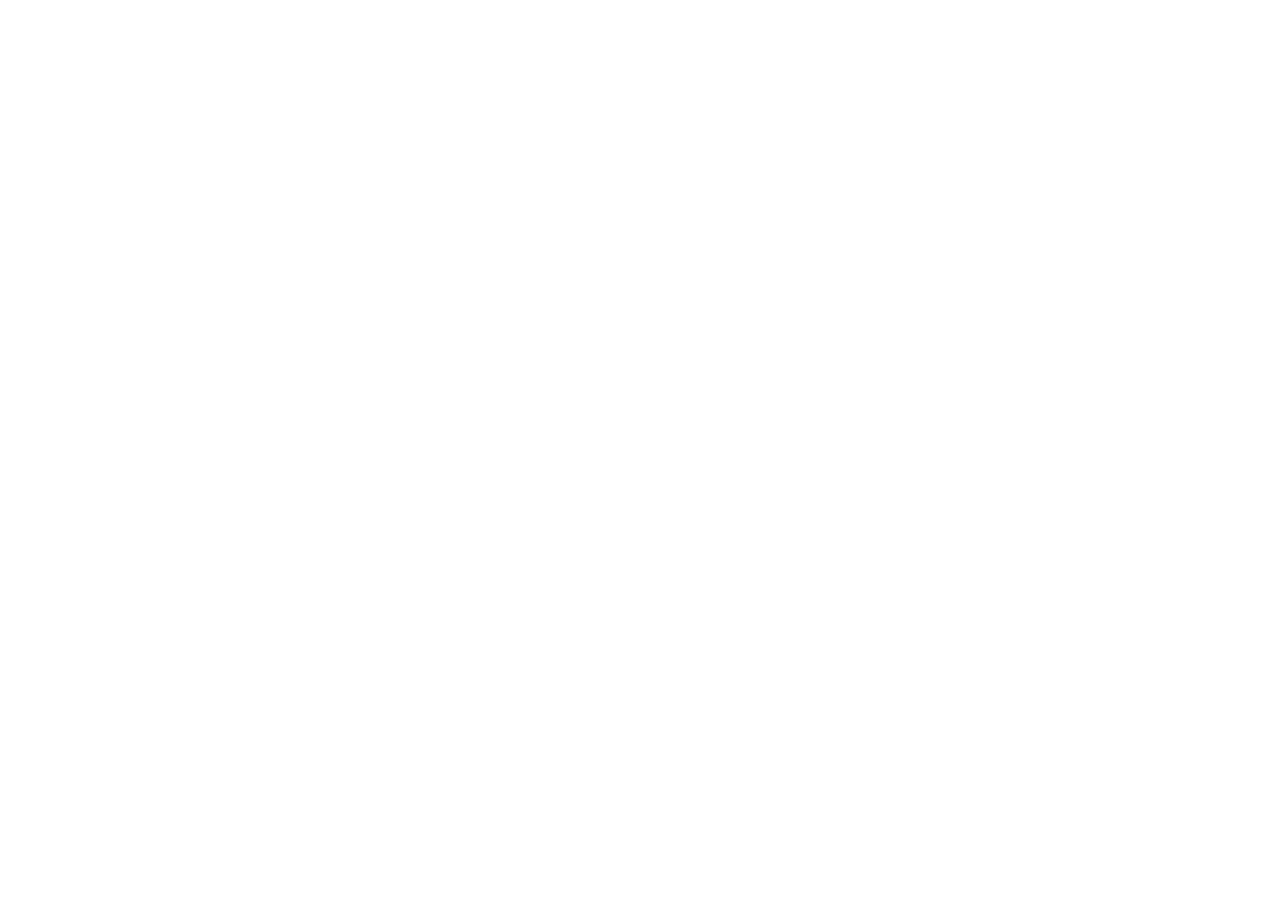
==== login.html @ 34811182 "Linked CSS files" ====
<!DOCTYPE html>
<html lang="en">
<head>
    <meta charset="UTF-8">
    <meta http-equiv="X-UA-Compatible" content="IE=edge">
    <meta name="viewport" content="width=device-width, initial-scale=1.0">
    <link rel="stylesheet" href="./css/main.css">
    <link rel="stylesheet" href="./css/login.css">
    <script src="script.js" defer></script>
    <title>Document</title>
</head>
<body>
    <div class="container auth">

    </div>
</body>
</html>
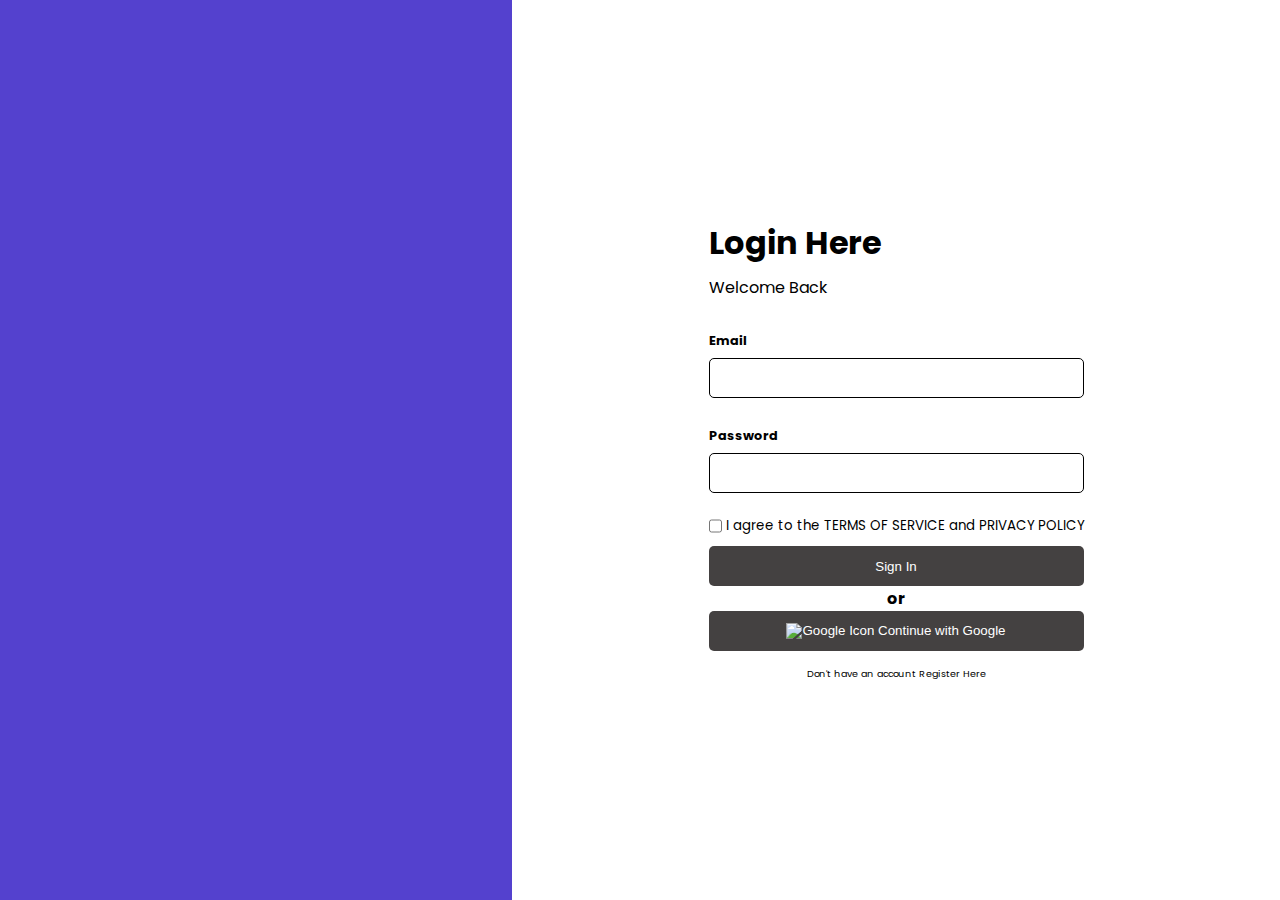
==== commit 31affd44: "login page created" ====
--- a/login.html
+++ b/login.html
@@ -1,17 +1,77 @@
 <!DOCTYPE html>
 <html lang="en">
-<head>
-    <meta charset="UTF-8">
-    <meta http-equiv="X-UA-Compatible" content="IE=edge">
-    <meta name="viewport" content="width=device-width, initial-scale=1.0">
-    <link rel="stylesheet" href="./css/main.css">
-    <link rel="stylesheet" href="./css/login.css">
+  <head>
+    <meta charset="UTF-8" />
+    <meta http-equiv="X-UA-Compatible" content="IE=edge" />
+    <meta name="viewport" content="width=device-width, initial-scale=1.0" />
+    <link rel="stylesheet" href="./css/main.css" />
+    <link rel="stylesheet" href="./css/signup.css" />
     <script src="script.js" defer></script>
-    <title>Document</title>
-</head>
-<body>
-    <div class="container auth">
+    <link
+      href="https://fonts.googleapis.com/icon?family=Material+Icons"
+      rel="stylesheet"
+    />
+    <title>Sign In</title>
+  </head>
+  <body>
+    <div class="container">
+      <div class="auth__container">
+        <div class="auth__container--left">
+          <img src="" alt="" />
+        </div>
 
+        <div class="auth__container--right">
+          <div>
+            <h1>Login Here</h1>
+            <p>Welcome Back</p>
+            <form id="form" action="/">
+
+              <div class="inputControl">
+                <label for="email">Email</label>
+                <input id="email" name="email" type="text" />
+                <div class="error"></div>
+              </div>
+
+              <div class="inputControl">
+                <label for="password">Password</label>
+                <input id="password" name="password" type="password" />
+                <div class="error"></div>
+              </div>
+
+              <div class="terms__and__conditions">
+                <input type="checkbox" name="checkbox" id="checkbox" />
+                <small
+                  >I agree to the TERMS OF SERVICE and PRIVACY POLICY</small
+                >
+              </div>
+
+              <div class="buttons__row">
+                <button type="submit"><a href="#">Sign In</a></button>
+
+                <strong>or</strong>
+
+                <button>
+                  <a href="#"
+                    ><img
+                      src="https://img.freepik.com/premium-psd/google-icon-isolated_68185-565.jpg?w=2000"
+                      alt="Google Icon"
+                      width="10px"
+                      height="10px"
+                    />
+                    Continue with Google</a
+                  >
+                </button>
+
+                <small
+                  >Don't have an account <a href="signup.html">Register Here</a></small
+                >
+              </div>
+            </form>
+          </div>
+        </div>
+      </div>
     </div>
-</body>
-</html>+
+    <script src="script.js"></script>
+  </body>
+</html>
--- a/css/main.css
+++ b/css/main.css
@@ -0,0 +1,132 @@
+@import url("https://fonts.googleapis.com/css2?family=Poppins:wght@100;400;500&display=swap");
+
+/* COLOR VARIABLES */
+:root {
+  --white: white;
+  --black: black;
+  --button-bg: rgb(68, 65, 65);
+  --background--bg: rgb(84, 65, 206);
+  --warning: red;
+  --success: green;
+}
+
+/* RESET */
+* {
+  padding: 0;
+  margin: 0;
+  box-sizing: border-box;
+  scroll-behavior: smooth;
+}
+
+/* GLOBAL STYLES */
+
+body {
+  font-family: "Poppins", sans-serif;
+}
+a {
+  color: var(--white);
+  text-decoration: none;
+}
+
+h1 {
+  margin-bottom: 0.5rem;
+}
+
+p {
+  margin-bottom: 1rem;
+}
+
+form {
+  display: flex;
+  flex-direction: column;
+  justify-content: space-between;
+}
+
+form .inputControl {
+  display: flex;
+  flex-direction: column;
+}
+
+.inputControl input:focus {
+  outline: 0;
+}
+
+.inputControl.success input {
+  border-color: var(--success);
+}
+
+.inputControl.error input {
+  border-color: var(--warning);
+}
+
+.inputControl .error {
+  color: var(--warning);
+  font-size: 9px;
+  height: 13px;
+}
+
+form label {
+  font-weight: bold;
+  font-size: 0.8rem;
+  margin: 1rem 0 0.5rem 0;
+}
+
+form input {
+  height: 40px;
+  border: 1px solid var(--black);
+  border-radius: 5px;
+  outline: none;
+  background-color: none;
+}
+
+form button {
+  height: 40px;
+  color: white;
+  border-radius: 5px;
+  outline: none;
+  background-color: var(--button-bg);
+  border: none;
+}
+
+.auth__container {
+  display: flex;
+  justify-content: center;
+  align-items: center;
+  height: 100vh;
+}
+
+.auth__container--left {
+  background-color: var(--background--bg);
+  width: 40%;
+  height: 100vh;
+}
+
+.auth__container--right {
+  width: 60%;
+  display: flex;
+  justify-content: center;
+  align-items: center;
+  height: 100vh;
+}
+
+.buttons__row {
+  display: flex;
+  flex-direction: column;
+  justify-content: center;
+  text-align: center;
+}
+
+.buttons__row > small {
+  margin-top: 1rem;
+  font-size: 0.6rem;
+}
+.buttons__row > small > a {
+  color: inherit;
+}
+
+.terms__and__conditions {
+  display: flex;
+  justify-content: center;
+  gap: 4px;
+  align-items: center;
+}
